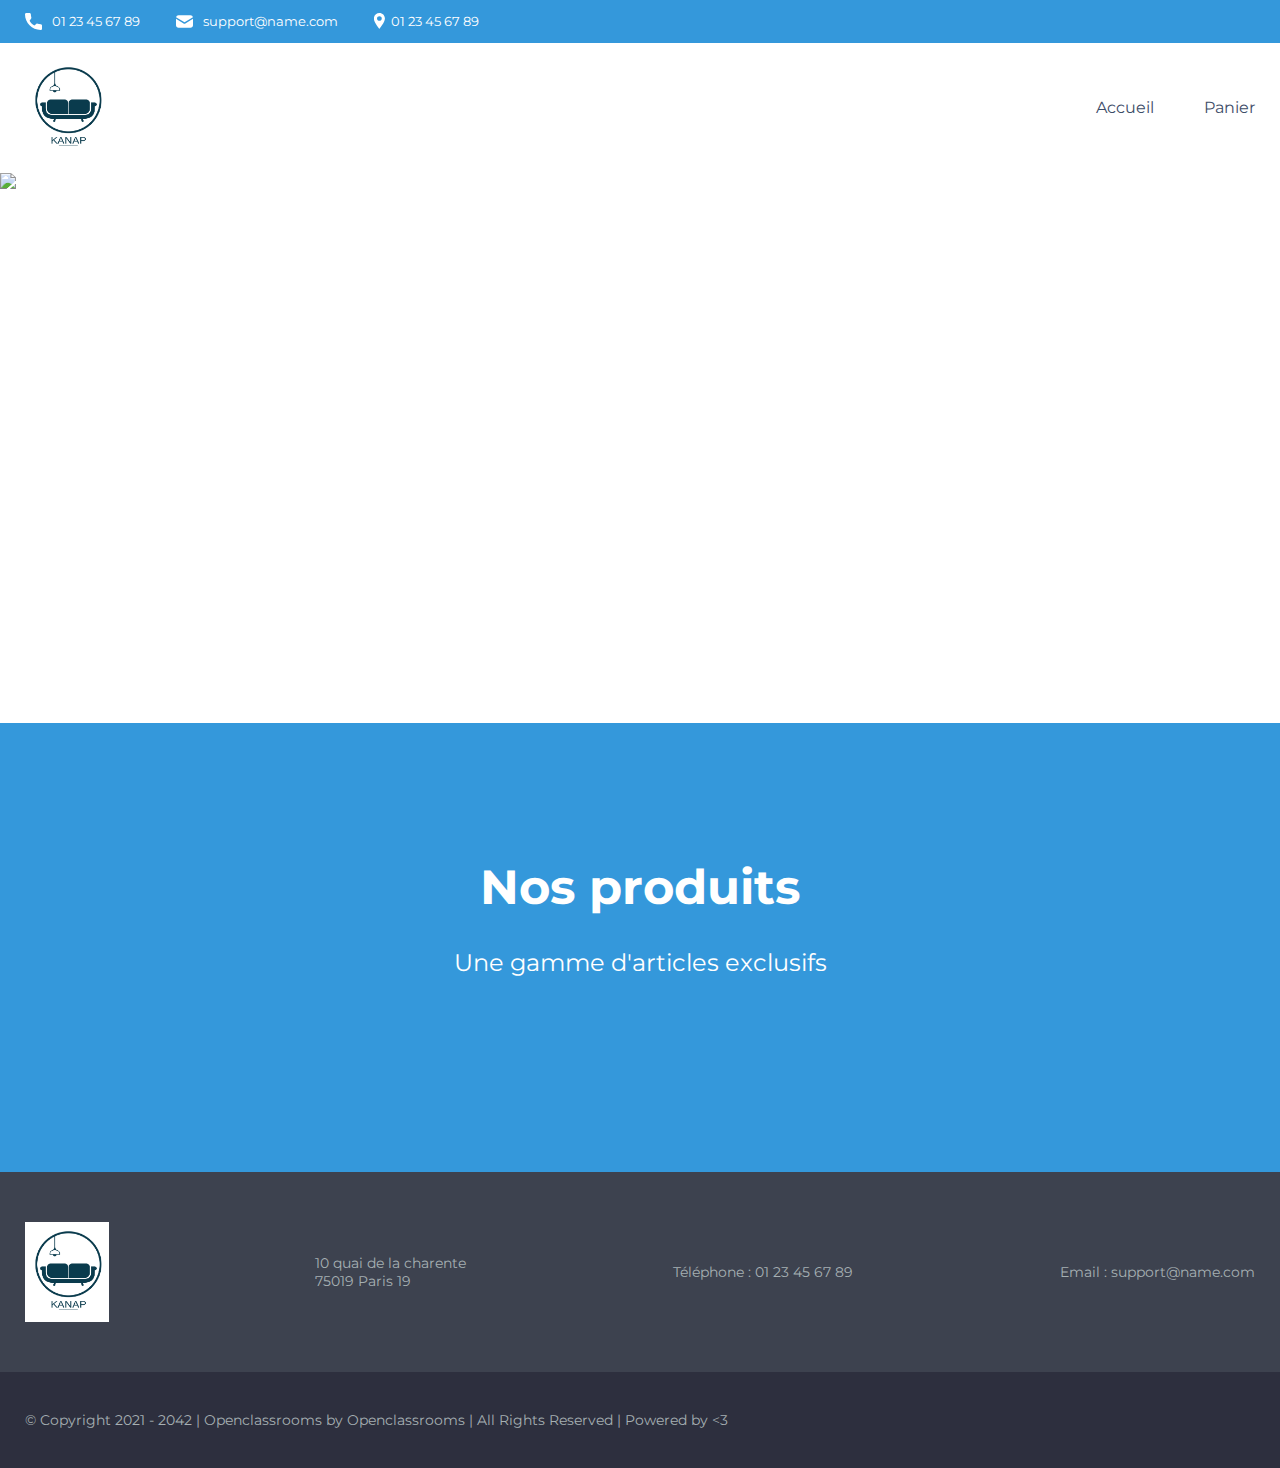
==== front/html/index.html @ e3c3e3c2 "initial commit" ====
<!DOCTYPE html>
<html lang="fr">
  <head>
    <title>Kanap</title>

    <meta charset="utf-8">
    <meta name="description" content="Plateforme incroyable de e-commerce">

    <link rel="preconnect" href="https://fonts.googleapis.com">
    <link rel="preconnect" href="https://fonts.gstatic.com" crossorigin>
    <link href="https://fonts.googleapis.com/css2?family=Montserrat:wght@100;200;300;400;500;600;700;800;900&display=swap" rel="stylesheet">
    <link href="../css/style.css" rel="stylesheet" />


    <meta name="viewport" content="width=device-width, initial-scale=1">
  </head>

  <body>
    <header>
      <div class="limitedWidthBlockContainer informations">
        <div class="limitedWidthBlock">
          <ul>
            <li><img src="../images/icons/phone.svg" alt="logo de téléphone" class="informations__phone">01 23 45 67 89</li>
            <li><img src="../images/icons/mail.svg" alt="logo d'une enveloppe" class="informations__mail">support@name.com</li>
            <li><img src="../images/icons/adress.svg" alt="logo d'un point de géolocalisation" class="informations__address">01 23 45 67 89</li>
          </ul>
        </div>
      </div>
      <div class="limitedWidthBlockContainer menu">
        <div class="limitedWidthBlock">
          <a href="./index.html">
            <img class="logo" src="../images/logo.png" alt="Logo de l'entreprise">
          </a>
          <nav>
            <ul>
              <a href="./index.html"><li>Accueil</li></a>
              <a href="./cart.html"><li>Panier</li></a>
            </ul>
          </nav>
        </div>
      </div>
      <img class="banniere" src="../images/banniere.png" alt="Baniere">
    </header>

    <main class="limitedWidthBlockContainer">
      <div class="limitedWidthBlock">
        <div class="titles">
          <h1>Nos produits</h1>
          <h2>Une gamme d'articles exclusifs</h2>
        </div>
        <section class="items" id="items"> 
<!--           <a href="./product.html?id=42">
            <article>
              <img src=".../product01.jpg" alt="Lorem ipsum dolor sit amet, Kanap name1">
              <h3 class="productName">Kanap name1</h3>
              <p class="productDescription">Dis enim malesuada risus sapien gravida nulla nisl arcu. Dis enim malesuada risus sapien gravida nulla nisl arcu.</p>
            </article>
          </a> -->
        </section>
      </div>
    </main>
    
    <footer>
      <div class="limitedWidthBlockContainer footerMain">
        <div class="limitedWidthBlock">
          <div>
            <img class="logo" src="../images/logo.png" alt="Logo de l'entreprise">
          </div>
          <div>
            <p>10 quai de la charente <br>75019 Paris 19</p>
          </div>
          <div>
            <p>Téléphone : 01 23 45 67 89</p>
          </div>
          <div>
            <p>Email : support@name.com</p>
          </div>
        </div>
      </div>
      <div class="limitedWidthBlockContainer footerSecondary">
        <div class="limitedWidthBlock">
          <p>© Copyright 2021 - 2042 | Openclassrooms by Openclassrooms | All Rights Reserved | Powered by <3</p>
        </div>
      </div>
    </footer>
  <script src="../js/script.js"></script>
  </body>
</html>
---- front/css/style.css ----
/*********/
/*GENERAL*/
/*********/

body {
	font-family: 'Montserrat', sans-serif;
	margin: 0;
	color: white;
	min-width: 300px;
}
h1 {
	font-size: 48px;
	font-weight: 700;
	margin-top: 135px;
	text-align: center;
}
h2 {
	font-weight: 400;
	margin-bottom: 60px;
	text-align: center;
}
.logo {
	height: 100px;
}

/*maxwidth + centering*/
.limitedWidthBlockContainer {
	display: flex;
	justify-content: center;
}
.limitedWidthBlock {
	width: 100%;
	max-width: 1400px;
	padding: 0 25px;
}

/*Colors*/
:root {
	--main-color: #3498db;
	--secondary-color: #2c3e50;
	--text-color: #3d4c68;
	--footer-text-color: #a6b0b3; 
	--footer-main-color: #3d424f; 
	--footer-secondary-color: #2d2f3e;
	/*background-color: var(--main-color);*/
}




/********/
/*Header*/
/********/

/*informations*/
.informations {
	font-size: 13px;
	background-color: var(--main-color);
}
.informations img {
	height: 17px;
}
.informations ul {
	display: flex;
	padding-left: 0;
}
.informations ul li {
	display: flex;
	list-style: none;
	margin-right: 36px;
}
.informations__phone,
.informations__mail {
	margin-right: 10px;
}

/*menu*/
.menu {
	background-color: white;
}
.menu .limitedWidthBlock {
	display: flex;
	justify-content: space-between;
}
.menu a {
	display: flex;
	align-items: center;
	text-decoration: none;
}
.menu nav {
	display: flex;
}
.menu nav ul {
	display: flex;
	margin: 0;
	line-height: 130px;
}
.menu nav ul li {
	list-style: none;
	margin-left: 50px;
	color: var(--text-color);
}
.menu nav ul li:hover {
	font-weight: 600;
	color: #3498db !important;
}

/*banniere*/
.banniere {
	width: 100%;
	height: 550px;
	object-fit: cover;
	display: flex;
}




/******/
/*Main*/
/******/

main {
	background-color: var(--main-color);
}

/*items*/
.items {
	margin-bottom: 135px;
	display: flex;
	justify-content: space-around;
	flex-wrap: wrap;
}
.items a {
	width: 21%;
	text-decoration: none;
	color: unset;
}
.items a:hover article {
	box-shadow: rgba(42, 18, 206, 0.9) 0 0 22px 6px;
}
.items article {
	background-color: var(--secondary-color);
	display: flex;
	flex-direction: column;
	align-items: center;
	margin-bottom: 40px;
	padding-top: 25px;
	width: 100%;
	border-radius: 10px;
}
.items article img {
	width: 160px;
	height: 160px;
	object-fit: cover;
	border-radius: 10px;
}
.items article h3 {
	font-size: 22px;
	font-weight: 700;
	text-align: center;
	text-transform: uppercase;
}
.items article p {
	text-align: center;
	padding-left: 23px;
	padding-right: 23px;
	box-sizing: border-box;
	overflow: hidden;
	text-overflow: ellipsis;

	display: -webkit-box;
	-webkit-line-clamp: 3;
	-webkit-box-orient: vertical;
	white-space: normal;
}




/********/
/*Footer*/
/********/

footer {
	color: var(--footer-text-color);
	display: flex;
	flex-direction: column;
	font-size: 14px;
}
footer .footerMain,
footer .footerSecondary {
	width: 100%;
}

/*footerMain*/
.footerMain {
	background-color: var(--footer-main-color);
	padding: 50px 0;
}
.footerMain .limitedWidthBlock {
	display: flex;
	justify-content: space-between;
}
.footerMain .limitedWidthBlock div {
	display: flex;
	align-items: center;
}

/*footerSecondary*/
.footerSecondary {
	background-color: var(--footer-secondary-color);
	padding: 25px 0;
}




/***************/
/*Media queries*/
/***************/

@media (max-width: 991.98px) {
	.informations ul {
		display: flex;
		justify-content: space-around;
	}
	.items a {
		width: 42%;
	}
	.footerMain .limitedWidthBlock {
		display: flex;
		flex-direction: column;
		align-items: center;
	}
	.footerSecondary .limitedWidthBlock p {
		text-align: center;
	}
}

@media (max-width: 575.98px) { 
	.informations ul {
		flex-direction: column;
		align-items: center;
	}
	.informations ul li{
		margin-bottom: 14px;
		margin-right: 0;
	}
	.menu .limitedWidthBlock {
		display: flex;
		flex-direction: column;
		align-items: center;
	}
	.logo {
		margin-top: 20px;
	}
	.menu nav ul {
		padding: 0;
		line-height: 80px;
	}
	.menu nav ul a:first-child li {
		margin-left: 0;
	}
	.items a {
		width: 75%;
	}
}
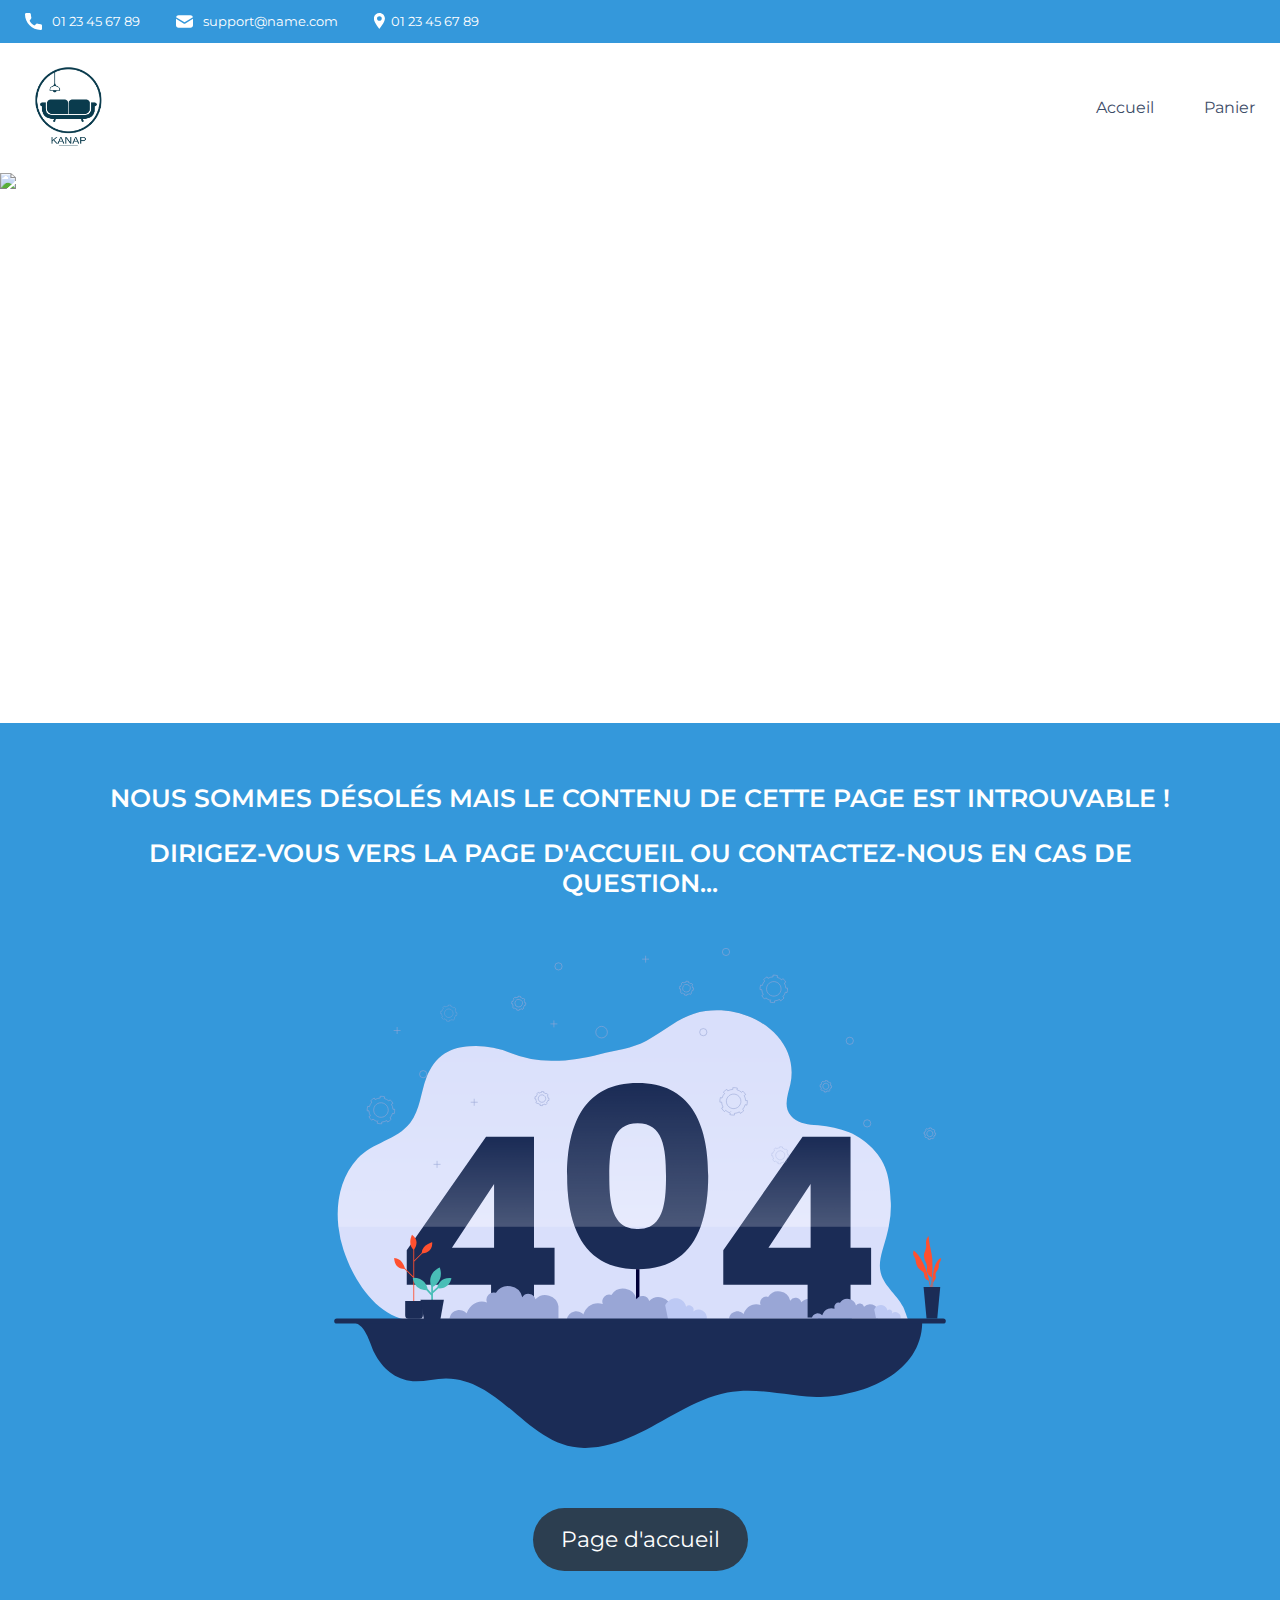
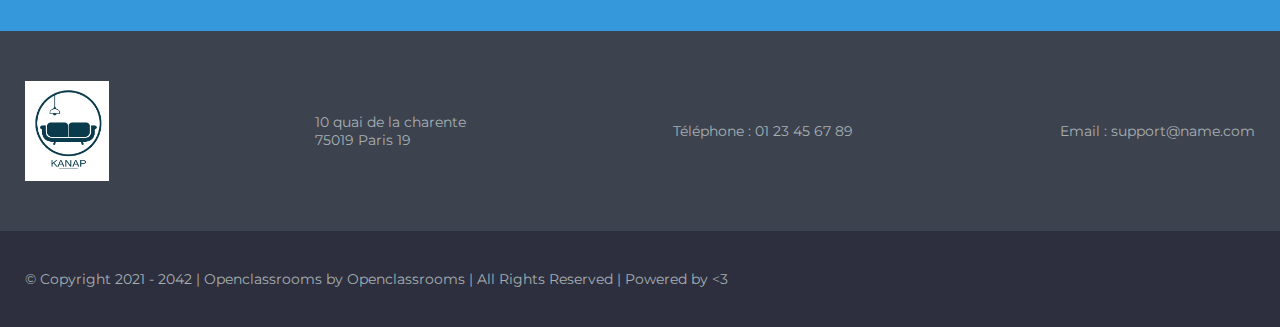
==== commit 43eb1343: "Modification des titres || modification de la value quantity pour le formulaire de la page product" ====
--- a/front/html/index.html
+++ b/front/html/index.html
@@ -1,7 +1,7 @@
 <!DOCTYPE html>
 <html lang="fr">
   <head>
-    <title>Kanap</title>
+    <title>Kanap - Accueil</title>
 
     <meta charset="utf-8">
     <meta name="description" content="Plateforme incroyable de e-commerce">
--- a/front/css/style.css
+++ b/front/css/style.css
@@ -265,4 +265,57 @@
 	.items a {
 		width: 75%;
 	}
+}
+
+/*********/
+/*PAGE 404*/
+/*********/
+
+.limitedWidthBlockErreur{
+	display: flex;
+	justify-content: center;
+	flex-direction: column;
+}
+
+h1.txt404 {
+	font-size: 25px;
+	font-weight: 600;
+	text-transform: uppercase;
+	margin: 60px 0px 10px 0px;
+	padding: 0 100px;
+}
+
+h2.txt404 {
+	font-size: 25px;
+	font-weight: 600;
+	text-transform: uppercase;
+	margin: 15px 0px 10px 0px;
+	padding: 0 100px;
+}
+
+.image404 {
+	margin: 40px 0px 60px 0px;
+	height: 500px;
+	width: auto;
+}
+
+.btnAccueil {
+	text-decoration: none;
+	font-size: 22px;
+	border-radius: 40px;
+	border: 0;
+	background-color: var(--secondary-color);
+	color: white;
+	padding: 18px 28px;
+	cursor: pointer;
+}
+
+.contentAccueilBtn {
+	display: flex;
+	justify-content: center;
+	margin-bottom: 60px;
+}
+
+.contentAccueilBtn:hover {
+	transform: scale(1.02);
 }